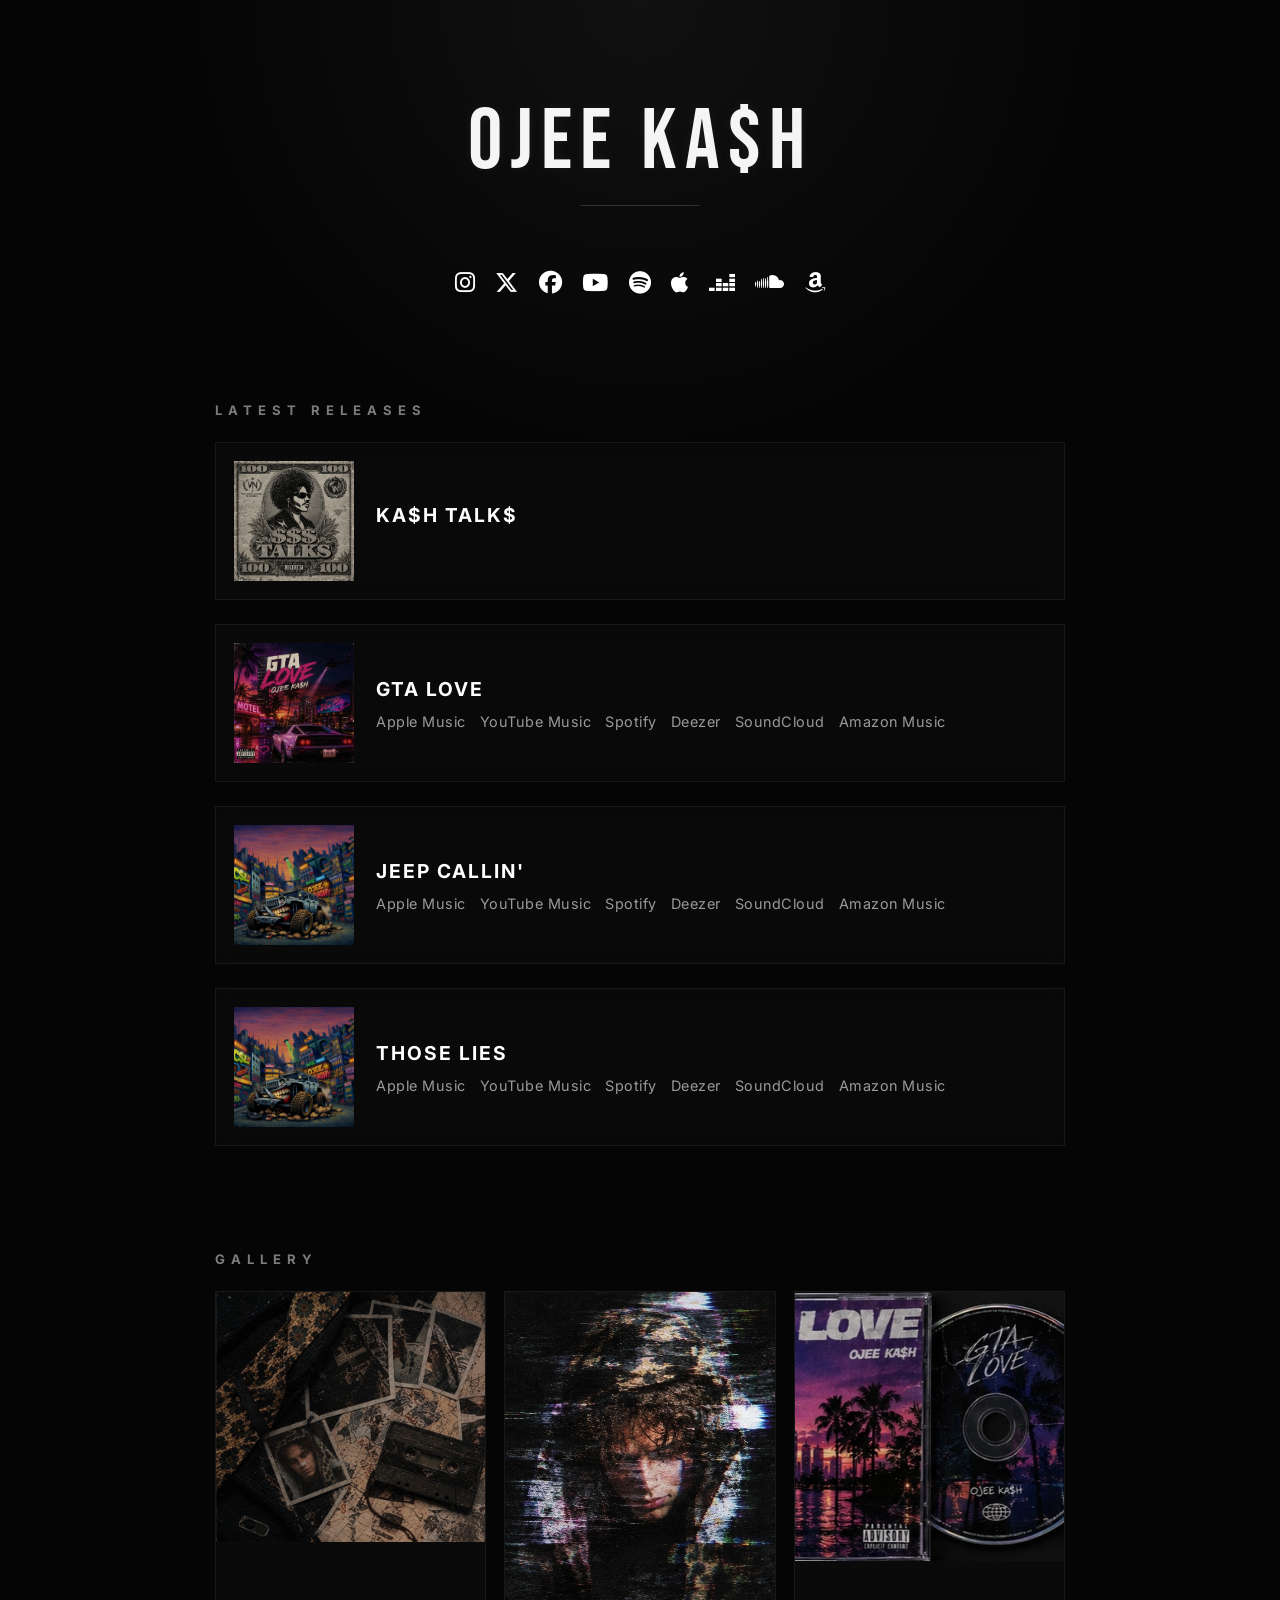
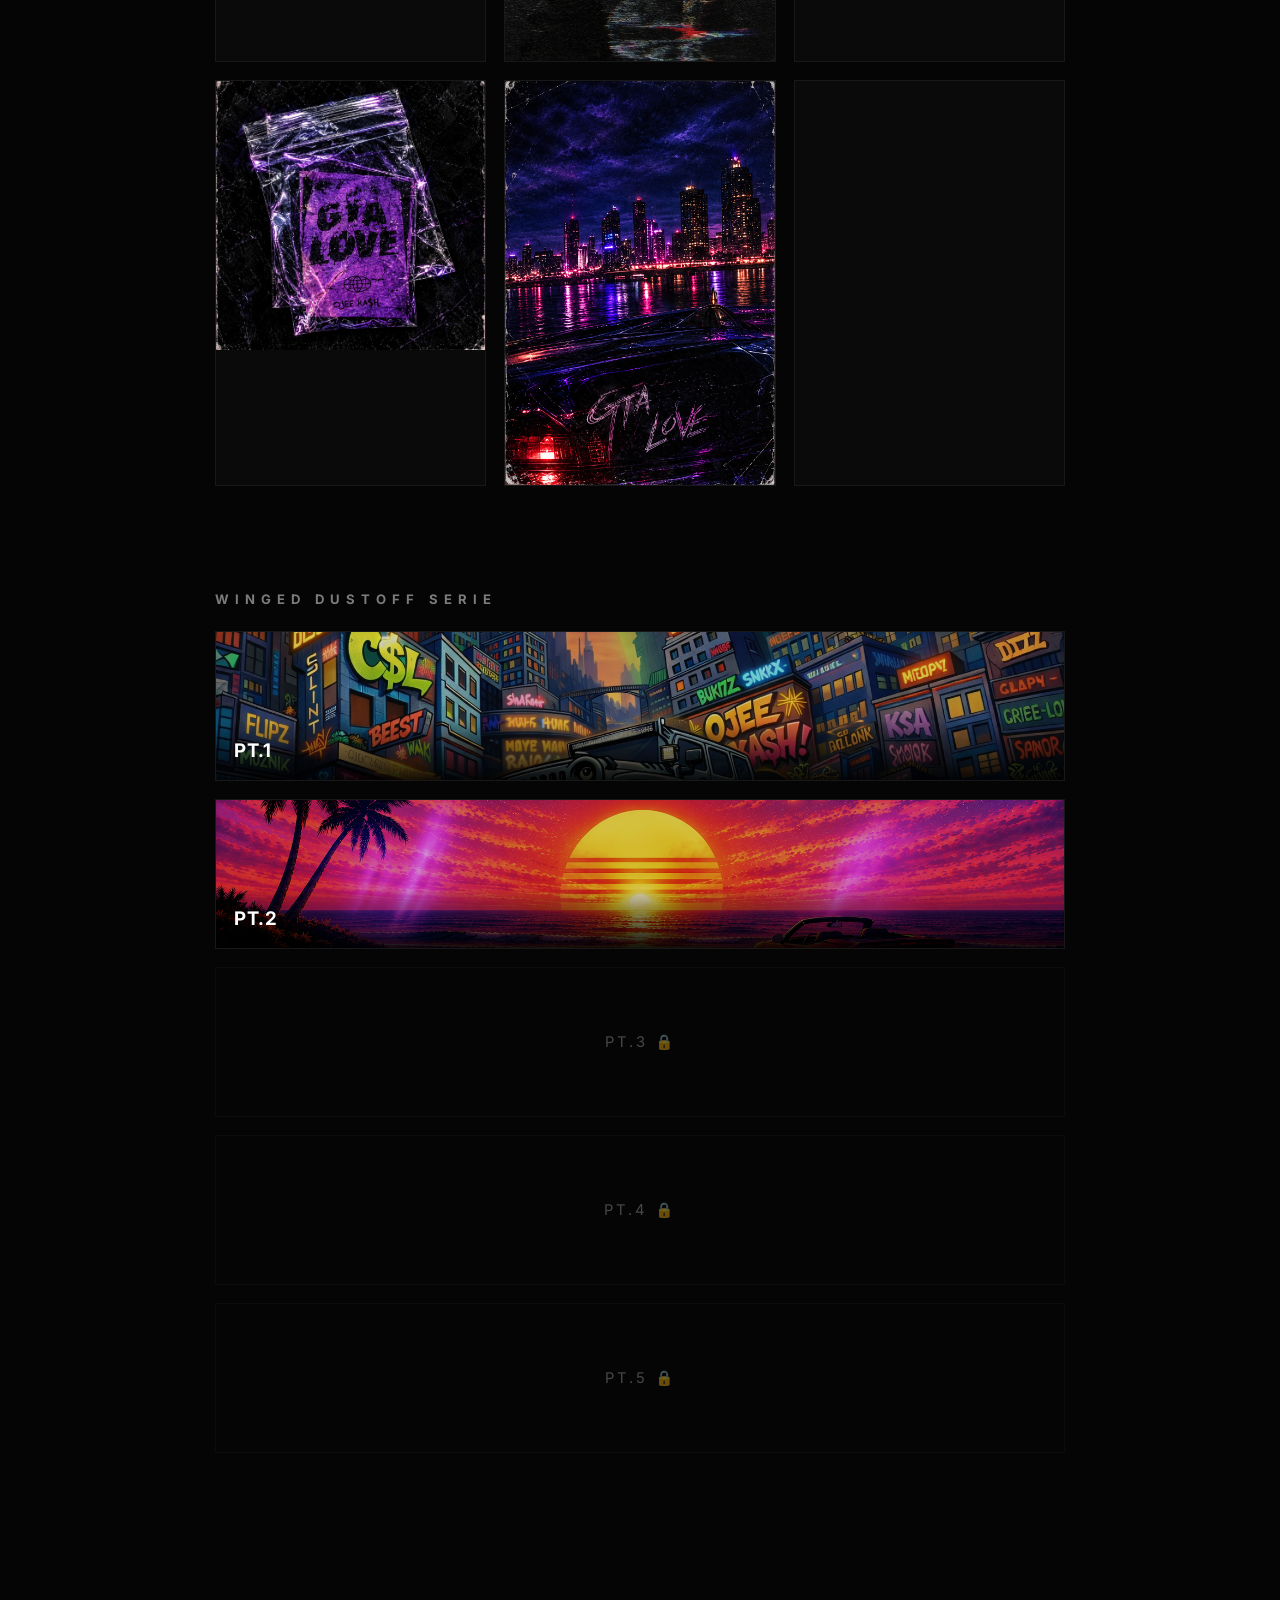
==== index.html @ c495b0f9 "Update index.html" ====
<!DOCTYPE html>
<html lang="en">
<head>
  <meta charset="UTF-8" />
  <meta name="viewport" content="width=device-width, initial-scale=1.0" />

  <title>Ojee Ka$h | Official Website</title>

  <meta name="description" content="Ojee Ka$h — official website featuring music releases, GTA LOVE, JEEP CALLIN', THOSE LIES, artwork and official artist links. Also known as Ojee Kash and OjeeXash." />
  <meta name="robots" content="index, follow, max-snippet:-1, max-image-preview:large, max-video-preview:-1" />
  <link rel="canonical" href="https://ojeexash.github.io/" />
  <link rel="icon" type="image/png" href="/images/ojee-kash-favicon.png" />
  <link rel="apple-touch-icon" href="/images/ojee-kash-favicon.png" />

  <meta property="og:type" content="website" />
  <meta property="og:site_name" content="Ojee Ka$h" />
  <meta property="og:title" content="Ojee Ka$h | Official Website" />
  <meta property="og:description" content="Official website of Ojee Ka$h. Explore GTA LOVE, JEEP CALLIN', THOSE LIES, music releases and artwork." />
  <meta property="og:url" content="https://ojeexash.github.io/" />
  <meta property="og:image" content="https://ojeexash.github.io/images/gta-love-ojee-kash-original-cover.png" />
  <meta property="og:image:secure_url" content="https://ojeexash.github.io/images/gta-love-ojee-kash-original-cover.png" />
  <meta property="og:image:type" content="image/png" />
  <meta property="og:image:width" content="1254" />
  <meta property="og:image:height" content="1254" />
  <meta property="og:image:alt" content="Ojee Ka$h — GTA LOVE cover artwork" />
  <meta property="og:locale" content="en_US" />

  <meta name="twitter:card" content="summary_large_image" />
  <meta name="twitter:title" content="Ojee Ka$h | Official Website" />
  <meta name="twitter:description" content="Official website of Ojee Ka$h. Explore GTA LOVE, JEEP CALLIN', THOSE LIES, music releases and artwork." />
  <meta name="twitter:image" content="https://ojeexash.github.io/images/gta-love-ojee-kash-original-cover.png" />
  <meta name="twitter:image:alt" content="Ojee Ka$h — GTA LOVE cover artwork" />

  <link rel="preconnect" href="https://fonts.googleapis.com" />
  <link rel="preconnect" href="https://fonts.gstatic.com" crossorigin />
  <link href="https://fonts.googleapis.com/css2?family=Bebas+Neue&family=Inter:wght@300;400;600&display=swap" rel="stylesheet" />

  <link rel="stylesheet" href="https://cdnjs.cloudflare.com/ajax/libs/font-awesome/6.5.1/css/all.min.css" />

  <script type="application/ld+json">
  {
    "@context": "https://schema.org",
    "@graph": [
      {
        "@type": "WebSite",
        "@id": "https://ojeexash.github.io/#website",
        "url": "https://ojeexash.github.io/",
        "name": "Ojee Ka$h",
        "alternateName": ["Ojee Kash", "OjeeXash", "Ojee"]
      },
      {
        "@type": "ProfilePage",
        "@id": "https://ojeexash.github.io/#webpage",
        "url": "https://ojeexash.github.io/",
        "name": "Ojee Ka$h | Official Website",
        "isPartOf": {
          "@id": "https://ojeexash.github.io/#website"
        },
        "primaryImageOfPage": {
          "@type": "ImageObject",
          "url": "https://ojeexash.github.io/images/gta-love-ojee-kash-original-cover.png"
        },
        "mainEntity": {
          "@id": "https://ojeexash.github.io/#ojee-kash"
        }
      },
      {
        "@type": "Person",
        "@id": "https://ojeexash.github.io/#ojee-kash",
        "name": "Ojee Ka$h",
        "alternateName": [
          "Ojee Kash",
          "ojee kash",
          "OjeeKash",
          "ojeekash",
          "OjeeXash",
          "ojeexash",
          "OjeeXa$h",
          "ojeex$h"
        ],
        "description": "Music artist known as Ojee Ka$h, also known online as Ojee Kash and OjeeXash.",
        "url": "https://ojeexash.github.io/",
        "image": {
          "@type": "ImageObject",
          "url": "https://ojeexash.github.io/images/ojee-kash-official-spotify-portrait.png"
        },
        "jobTitle": "Music Artist",
        "sameAs": [
          "https://www.instagram.com/ojeexash",
          "https://twitter.com/ojeexash",
          "https://www.facebook.com/ojeexash",
          "https://youtube.com/@ojeexash",
          "https://open.spotify.com/intl-tr/artist/4egYN5eH7PKh8awXxG2xPQ",
          "https://music.apple.com/us/artist/ojee-ka%24h/1864873516",
          "https://www.deezer.com/tr/artist/364628982",
          "https://soundcloud.com/ojeexash",
          "https://music.amazon.com/artists/B0GD23L39Y/ojee-ka-h",
          "https://www.wikidata.org/wiki/Q141549459",
          "https://musicbrainz.org/artist/1fb5655e-ce7e-4f7f-9a02-cd856a4546aa"
        ]
      },
      {
        "@type": "MusicRecording",
        "@id": "https://ojeexash.github.io/#gta-love",
        "name": "GTA LOVE",
        "url": "https://open.spotify.com/intl-tr/track/3VPCnCRgtx2TubruxaA0K8",
        "image": "https://ojeexash.github.io/images/gta-love-ojee-kash-original-cover.png",
        "byArtist": {
          "@id": "https://ojeexash.github.io/#ojee-kash"
        }
      },
      {
        "@type": "MusicRecording",
        "@id": "https://ojeexash.github.io/#jeep-callin",
        "name": "JEEP CALLIN'",
        "byArtist": {
          "@id": "https://ojeexash.github.io/#ojee-kash"
        },
        "url": "https://music.apple.com/us/album/jeep-callin-single/1873855991",
        "image": "https://ojeexash.github.io/images/wdpt1.png"
      },
      {
        "@type": "MusicRecording",
        "@id": "https://ojeexash.github.io/#those-lies",
        "name": "THOSE LIES",
        "byArtist": {
          "@id": "https://ojeexash.github.io/#ojee-kash"
        },
        "url": "https://music.apple.com/us/album/those-lies-single/1896262598",
        "image": "https://ojeexash.github.io/images/wdpt1.png"
      },
      {
        "@type": "MusicAlbum",
        "@id": "https://ojeexash.github.io/#winged-dustoff-pt1",
        "name": "WINGED DUSTOFF PT.1",
        "byArtist": {
          "@id": "https://ojeexash.github.io/#ojee-kash"
        },
        "image": "https://ojeexash.github.io/images/wdpt1.png"
      }
    ]
  }
  </script>

  <style>
    * {
      margin: 0;
      padding: 0;
      box-sizing: border-box;
    }

    html {
      scroll-behavior: smooth;
    }

    ::selection {
      background: white;
      color: black;
    }

    body {
      background: #050505;
      color: white;
      font-family: 'Inter', sans-serif;
      overflow-x: hidden;
      position: relative;
      letter-spacing: 0.5px;
    }

    body::before {
      content: '';
      position: fixed;
      inset: 0;
      pointer-events: none;
      background: radial-gradient(circle at top, rgba(255,255,255,0.05), transparent 45%);
      z-index: -2;
    }

    .noise {
      position: fixed;
      inset: 0;
      pointer-events: none;
      opacity: 0.10;
      z-index: 999;
      background-image: url("https://grainy-gradients.vercel.app/noise.svg");
      mix-blend-mode: soft-light;
      animation: grain 0.25s steps(1) infinite;
    }

    @keyframes grain {
      0% { transform: translate(0,0); }
      25% { transform: translate(-1%,-1%); }
      50% { transform: translate(1%,1%); }
      75% { transform: translate(-1%,1%); }
      100% { transform: translate(0,0); }
    }

    .container {
      width: 92%;
      max-width: 850px;
      margin: auto;
      padding: 90px 0;
    }

    .hero {
      text-align: center;
      margin-bottom: 75px;
    }

    .artist-name {
      font-family: 'Bebas Neue', sans-serif;
      font-size: 5.4rem;
      font-weight: 400;
      letter-spacing: 8px;
      text-transform: uppercase;
      color: #f5f5f5;
      text-shadow: 0 0 12px rgba(255,255,255,0.06);
      position: relative;
      display: inline-block;
      font-synthesis: none;
    }

    .artist-name::after {
      content: '';
      position: absolute;
      left: 50%;
      bottom: -12px;
      width: 120px;
      height: 1px;
      background: rgba(255,255,255,0.15);
      transform: translateX(-50%);
    }

    .socials {
      display: flex;
      justify-content: center;
      flex-wrap: wrap;
      gap: 18px 20px;
      margin-bottom: 105px;
    }

    .socials a {
      color: white;
      font-size: 1.45rem;
      transition: 0.3s ease;
    }

    .socials a:hover {
      transform: translateY(-3px) scale(1.06);
      opacity: 0.85;
    }

    .section {
      margin-bottom: 105px;
    }

    .section h2 {
      font-size: 0.82rem;
      letter-spacing: 6px;
      color: #7c7c7c;
      margin-bottom: 24px;
    }

    .release-card {
      display: flex;
      gap: 22px;
      margin-bottom: 24px;
      padding: 18px;
      background: rgba(255,255,255,0.02);
      border: 1px solid rgba(255,255,255,0.06);
      backdrop-filter: blur(10px);
      transition: 0.3s ease;
    }

    .release-card:hover {
      transform: translateY(-3px);
      border-color: rgba(255,255,255,0.18);
    }

    .release-card img {
      width: 120px;
      height: 120px;
      object-fit: cover;
      filter: grayscale(10%) contrast(1.05) brightness(0.85);
    }

    .release-info {
      display: flex;
      flex-direction: column;
      justify-content: center;
      min-width: 0;
    }

    .release-info h3 {
      margin-bottom: 12px;
      font-size: 1.2rem;
      letter-spacing: 2px;
    }

    .platforms {
      display: flex;
      gap: 14px;
      flex-wrap: wrap;
    }

    .platforms a {
      color: #9a9a9a;
      text-decoration: none;
      font-size: 0.9rem;
      transition: 0.2s ease;
    }

    .platforms a:hover {
      color: white;
    }

    .gallery-grid {
      display: grid;
      grid-template-columns: repeat(3,1fr);
      gap: 18px;
    }

    .gallery-item {
      margin: 0;
      overflow: hidden;
      background: #0a0a0a;
      border: 1px solid rgba(255,255,255,0.06);
    }

    .gallery-item img {
      display: block;
      width: 100%;
      height: auto;
      object-fit: cover;
    }

    .album-card {
      position: relative;
      height: 150px;
      overflow: hidden;
      margin-bottom: 18px;
      background: #0a0a0a;
      border: 1px solid rgba(255,255,255,0.06);
    }

    .album-card img {
      width: 100%;
      height: 100%;
      object-fit: cover;
      filter: grayscale(10%) brightness(0.85);
    }

    .album-info {
      position: absolute;
      left: 0;
      bottom: 0;
      width: 100%;
      padding: 18px;
      background: linear-gradient(transparent, rgba(0,0,0,0.9));
    }

    .locked {
      display: flex;
      align-items: center;
      justify-content: center;
      opacity: 0.45;
      background: #080808;
    }

    .locked-center {
      letter-spacing: 3px;
      color: #999;
      font-size: 0.92rem;
    }

    @media (max-width: 700px) {
      .artist-name {
        font-size: 3.2rem;
        letter-spacing: 5px;
      }

      .release-card {
        flex-direction: column;
      }

      .release-card img {
        width: 100%;
        height: 260px;
      }

      .release-card img[src="images/gta-love-ojee-kash-original-cover.png"] {
        object-fit: contain;
      }

      .gallery-grid {
        grid-template-columns: 1fr;
      }
    }

    @media (prefers-reduced-motion: reduce) {
      html {
        scroll-behavior: auto;
      }

      *,
      *::before,
      *::after {
        animation-duration: 0.01ms !important;
        animation-iteration-count: 1 !important;
        transition-duration: 0.01ms !important;
      }
    }
  </style>
</head>

<body>

<div class="noise" aria-hidden="true"></div>

<div class="container">

  <header class="hero">
    <h1 class="artist-name" aria-label="Ojee Ka$h">Ojee Ka$h</h1>
  </header>

  <nav class="socials" aria-label="Official artist platforms">

    <a href="https://www.instagram.com/ojeexash" target="_blank" rel="me noopener noreferrer" aria-label="Ojee Ka$h on Instagram" title="Ojee Ka$h on Instagram">
      <i class="fab fa-instagram" aria-hidden="true"></i>
    </a>

    <a href="https://twitter.com/ojeexash" target="_blank" rel="me noopener noreferrer" aria-label="Ojee Ka$h on X" title="Ojee Ka$h on X">
      <i class="fab fa-x-twitter" aria-hidden="true"></i>
    </a>

    <a href="https://www.facebook.com/ojeexash" target="_blank" rel="me noopener noreferrer" aria-label="Ojee Ka$h on Facebook" title="Ojee Ka$h on Facebook">
      <i class="fab fa-facebook" aria-hidden="true"></i>
    </a>

    <a href="https://youtube.com/@ojeexash" target="_blank" rel="me noopener noreferrer" aria-label="Ojee Ka$h on YouTube" title="Ojee Ka$h on YouTube">
      <i class="fab fa-youtube" aria-hidden="true"></i>
    </a>

    <a href="https://open.spotify.com/intl-tr/artist/4egYN5eH7PKh8awXxG2xPQ" target="_blank" rel="me noopener noreferrer" aria-label="Ojee Ka$h on Spotify" title="Ojee Ka$h on Spotify">
      <i class="fab fa-spotify" aria-hidden="true"></i>
    </a>

    <a href="https://music.apple.com/us/artist/ojee-ka%24h/1864873516" target="_blank" rel="me noopener noreferrer" aria-label="Ojee Ka$h on Apple Music" title="Ojee Ka$h on Apple Music">
      <i class="fab fa-apple" aria-hidden="true"></i>
    </a>

    <a href="https://www.deezer.com/tr/artist/364628982" target="_blank" rel="me noopener noreferrer" aria-label="Ojee Ka$h on Deezer" title="Ojee Ka$h on Deezer">
      <i class="fab fa-deezer" aria-hidden="true"></i>
    </a>

    <a href="https://soundcloud.com/ojeexash" target="_blank" rel="me noopener noreferrer" aria-label="Ojee Ka$h on SoundCloud" title="Ojee Ka$h on SoundCloud">
      <i class="fab fa-soundcloud" aria-hidden="true"></i>
    </a>

    <a href="https://music.amazon.com/artists/B0GD23L39Y/ojee-ka-h" target="_blank" rel="me noopener noreferrer" aria-label="Ojee Ka$h on Amazon Music" title="Ojee Ka$h on Amazon Music">
      <i class="fab fa-amazon" aria-hidden="true"></i>
    </a>

  </nav>

  <main>

    <section class="section" aria-labelledby="latest-releases">
      <h2 id="latest-releases">LATEST RELEASES</h2>

            <article class="release-card">
        <img
          src="images/kash-talks-original-cover.png"
          alt="Ojee Ka$h — KA$H TALK$ original cover artwork"
          width="120"
          height="120"
          loading="lazy"
          decoding="async"
        >

        <div class="release-info">
          <h3>KA$H TALK$</h3>
        </div>
      </article>

      <article class="release-card">
        <img
          src="images/gta-love-ojee-kash-original-cover.png"
          alt="Ojee Ka$h — GTA LOVE original cover artwork"
          width="120"
          height="120"
          fetchpriority="high"
          decoding="async"
        >

        <div class="release-info">
          <h3>GTA LOVE</h3>

          <div class="platforms">
            <a href="https://music.apple.com/us/song/gta-love/6812512692" target="_blank" rel="noopener noreferrer">Apple Music</a>
            <a href="https://music.youtube.com/watch?v=1ZNaxX8ghgA&amp;si=gMa3RfUx41YzZrFK" target="_blank" rel="noopener noreferrer">YouTube Music</a>
            <a href="https://open.spotify.com/intl-tr/track/3VPCnCRgtx2TubruxaA0K8?si=bb4645e6730b4aac" target="_blank" rel="noopener noreferrer">Spotify</a>
            <a href="https://link.deezer.com/s/34EM0LrxidCC8ExrwNvkF" target="_blank" rel="noopener noreferrer">Deezer</a>
            <a href="https://soundcloud.com/ojeexash/gta-love-1" target="_blank" rel="noopener noreferrer">SoundCloud</a>
            <a href="https://amazon.com/music/player/albums/B0HJY3VRV2?marketplaceId=ATVPDKIKX0DER&amp;musicTerritory=US&amp;ref=dm_sh_6MR6lIShFxFT60zTIpyQn0CXg" target="_blank" rel="noopener noreferrer">Amazon Music</a>
          </div>
        </div>
      </article>

      <article class="release-card">
        <img
          src="images/wdpt1.png"
          alt="Ojee Ka$h — JEEP CALLIN' release artwork"
          width="120"
          height="120"
          loading="lazy"
          decoding="async"
        >

        <div class="release-info">
          <h3>JEEP CALLIN'</h3>

          <div class="platforms">
            <a href="https://music.apple.com/us/album/jeep-callin-single/1873855991" target="_blank" rel="noopener noreferrer">Apple Music</a>
            <a href="https://music.youtube.com/watch?v=XR7q4taFHr4&amp;si=tZTWUhjm7mY0zQli" target="_blank" rel="noopener noreferrer">YouTube Music</a>
            <a href="https://open.spotify.com/intl-tr/album/7ehxmjjG1FHGZfCc1nBcFE?si=XHFWi_ACR0yb3l-4ElG9oQ" target="_blank" rel="noopener noreferrer">Spotify</a>
            <a href="https://www.deezer.com/tr/album/909599262" target="_blank" rel="noopener noreferrer">Deezer</a>
            <a href="https://soundcloud.com/ojeexash/jeep-callin?in=ojeexash/sets/winged-dustoff-pt-1&amp;si=371a91b0df3b487494fd769ffc937468&amp;utm_source=clipboard&amp;utm_medium=text&amp;utm_campaign=social_sharing" target="_blank" rel="noopener noreferrer">SoundCloud</a>
            <a href="https://amazon.com/music/player/albums/B0GKYJ73TK?marketplaceId=ATVPDKIKX0DER&amp;musicTerritory=US&amp;ref=dm_sh_qOMF8uD6xImIwUJq0nAffYbu8" target="_blank" rel="noopener noreferrer">Amazon Music</a>
          </div>
        </div>
      </article>

      <article class="release-card">
        <img
          src="images/wdpt1.png"
          alt="Ojee Ka$h — THOSE LIES release artwork"
          width="120"
          height="120"
          loading="lazy"
          decoding="async"
        >

        <div class="release-info">
          <h3>THOSE LIES</h3>

          <div class="platforms">
            <a href="https://music.apple.com/us/album/those-lies-single/1896262598" target="_blank" rel="noopener noreferrer">Apple Music</a>
            <a href="https://music.youtube.com/playlist?list=OLAK5uy_lgO8CLiL7sTmBzA3PQiJgE7RyozGTKJCI&amp;si=YmP7qq3c8gWAy_Ru" target="_blank" rel="noopener noreferrer">YouTube Music</a>
            <a href="https://open.spotify.com/intl-tr/album/2InDRMD7Y4JJ1tFaiKT9H4" target="_blank" rel="noopener noreferrer">Spotify</a>
            <a href="https://link.deezer.com/s/34EM6uXJCflAXdnklPlp9" target="_blank" rel="noopener noreferrer">Deezer</a>
            <a href="https://soundcloud.com/ojeexash/all-those-l-es?in=ojeexash/sets/winged-dustoff-pt-1&amp;si=5ccdf5d5a8ac42f9aa068f7fceb1f435&amp;utm_source=clipboard&amp;utm_medium=text&amp;utm_campaign=social_sharing" target="_blank" rel="noopener noreferrer">SoundCloud</a>
            <a href="https://amazon.com/music/player/albums/B0GZHXWVNY?marketplaceId=ATVPDKIKX0DER&amp;musicTerritory=US&amp;ref=dm_sh_7CXsRyqkm8r6QFOroMYOX0obr" target="_blank" rel="noopener noreferrer">Amazon Music</a>
          </div>
        </div>
      </article>

    </section>

    <section class="section" aria-labelledby="gallery">
      <h2 id="gallery">GALLERY</h2>

      <div class="gallery-grid">

        <figure class="gallery-item">
          <img src="images/ojee-kash-arch-30123.png" alt="OJE-0JE-OJEE-0JEE-OJEY-OJI-OJ3-0J3-OJ33-0J33//Ojee Ka$h//KA$H-KASH-KA5H-CASH-KA$-K4$H//OjeeXash//OJ-KA$H-OJ$-A$H-$H-SH-ASH-XA$H-XASH//0JEEKA$H//0000JE-000JEEE-0J33KA5H-0J33KASH-OJEE-XA$H//Ojee Kash//OJEE$H-OJEEKASH-OJEEKA$H-OJEEXASH-0J33XA$H-0J33A$H//KA$H-OJEE-OJEEY-OJI-0JEE//Ojee Ka$h//OJEYKA$H-OJIKASH-0J3KA5H-OJ$H-ASH-XA$H//OjeeXash//0JE-OJE-OJEE-0JEE-OJEY-OJI-OJ33-000JK-KA$H-KA5H-CASH-XASH-A$H-$H-SH-ASH//Ojee Kash//OJEE-0JEE-OJ3-0J33-KA$H-KASH-KA5H-CASH-XA$H-A$H-$H-SH-ASH-OJ$-OJK-0000JE-000JEEE" loading="lazy" decoding="async">
        </figure>

        <figure class="gallery-item">
          <img src="images/kash-ojee-arch-92139.png" alt="KA$H-KASH-KA5H-CASH-KA$-K4$H-KA5-KA5H//Ojee Ka$h//OJE-0JE-OJEE-0JEE-OJEY-OJI-OJ3-0J3-OJ33-0J33//OjeeXash//A$H-$H-SH-ASH-XA$H-XASH-OJ$-OJ$H//0J33KA$H//0000JE-000JEEE-000JK-0J33KASH-0J33KA5H-OJEEXASH//Ojee Kash//OJE-KA$H-OJEE-KASH-OJEE$H-0JEE$H-OJEEKASH-OJEEXASH//Ojee Ka$h//OJ-KA$H-OJ$-A$H-$H-SH-ASH-XA$H//OjeeXash//0JEE-OJEY-OJI-OJ33-KA5H-CASH-XASH-A$H-$H-SH-ASH//Ojee Kash//OJEEKA$H-OJEEKASH-OJEEXASH-0JEEKASH-0J33KA$H-0J33KA5H//Ojee Ka$h//OJEY-KA$H-OJI-KASH-0J3-KA5H-OJ$-XASH-000JK" loading="lazy" decoding="async">
        </figure>

        <figure class="gallery-item">
          <img src="images/ojee-kash-gta-love-visual-cd.png" alt="GTA LOVE//OJE-0JE-OJEE-0JEE-OJEY-OJI-OJ3-0J3-OJ33-0J33//Ojee Ka$h//KA$H-KASH-KA5H-CASH-KA$-K4$H//OjeeXash//OJ-KA$H-OJ$-A$H-$H-SH-ASH-XA$H-XASH//GTA LOVE-OJEEKA$H//0000JE-000JEEE-000JK-0J33KA5H-0J33KASH-OJEE-XA$H//Ojee Kash//OJEE$H-OJEEKASH-OJEEKA$H-OJEEXASH-OJEEYKA$H-OJIKASH//GTA LOVE//0JE-OJE-OJEE-OJEEY-OJI-0JEE-KA$H-KA5H-CASH-XASH-A$H-$H-SH-ASH//Ojee Ka$h//OJEE-0JEE-OJ3-0J33-KA$H-KASH-KA5H-CASH-XA$H-A$H-$H-SH-ASH-OJ$-OJK-0000JE-000JEEE" loading="lazy" decoding="async">
        </figure>

        <figure class="gallery-item">
          <img src="images/gta-love-ojee-kash-artwork.png" alt="0JEE-OJE-OJEY-OJI-OJ3-0J3-OJ33-0J33-OJ$-OJK//KA$H-KASH-KA5H-CASH-K4$H//Ojee Ka$h//A$H-$H-SH-ASH-XA$H-XASH-OJ$H-OJEE$H//OjeeXash//0000JE-000JEEE-000JK-0J33KA$H-0J33KA5H-OJEEKASH-OJEEXASH//Ojee Kash//OJE-KA$H-OJEE-KASH-OJEE$H-0JEE$H-OJEYKA$H-OJIKASH//Ojee Ka$h//OJ-KA$H-OJ$-A$H-$H-SH-ASH-XA$H//GTA LOVE//0JE-OJE-OJEE-OJEY-OJI-0JEE-OJ3-0J33-KA5H-CASH-XASH-A$H-$H-SH-ASH//OjeeXash//OJEEKA$H-OJEEKASH-OJEEXASH-0JEEKASH-0J33KASH-0J33KA5H//Ojee Ka$h//0000JE-0JEE-OJEE$H-KA$H-XA$H-A$H-$H-SH-ASH-000JEEE" loading="lazy" decoding="async">
        </figure>

        <figure class="gallery-item">
          <img src="images/gta-love-ojee-kash-poster.png" alt="OJ-0JE-OJE-OJEE-0JEE-OJEY-OJI-OJ3-0J3-OJ33-0J33//0000JE-000JEEE-000JK//KA$H-KASH-KA5H-CASH-K4$H//Ojee Ka$h//OJ$-A$H-$H-SH-ASH-XA$H-XASH-OJ$H-OJEE$H//OjeeXash//OJEKA$H-OJEEKA$H-OJEEKASH-OJEEXASH-OJEYKA$H-OJIKASH//GTA LOVE//0J33KA$H-0J33KA5H-0J33KASH-0JEEKASH-OJEE$H-0JEE$H//Ojee Kash//OJEY-KA5H-OJI-CASH-OJ$-XA$H-ASH-000JK//Ojee Ka$h//OJEE-0JEE-OJ3-0J33-KA$H-KASH-KA5H-CASH-XA$H-A$H-$H-SH-ASH-OJ$-OJK//OjeeXash//0000JE-0JEE-OJEY-OJI-0J33KA$H-0J33KA5H-OJEEXASH-KA$H-XA$H//Ojee Ka$h//GTA LOVE-OJEE-Ojee Ka$h-Ojee Kash-OjeeXash" loading="lazy" decoding="async">
        </figure>

        <figure class="gallery-item">
          <img src="images/gta-love-ojee-kash-alternate-cover.png" alt="0J3-OJE-0JE-OJEE-0JEE-OJEY-OJI-OJ33-0J33-OJ$-OJK//KA$H-KASH-KA5H-CASH-K4$H//OjeeXash//000JEEE-0000JE-000JK-0J33KA$H-0J33KA5H-0J33KASH//Ojee Ka$h//A$H-$H-SH-ASH-XA$H-XASH-OJ$H-OJEE$H//Ojee Kash//OJE-KA$H-OJEE-KASH-OJEE$H-0JEE$H-OJEYKA$H-OJIKASH//Ojee Ka$h//OJEY-KA5H-OJI-CASH-OJ$-XA$H-ASH-000JK//OjeeXash//0JE-OJE-OJEE-0JEE-OJ3-0J33-KA$H-KASH-KA5H-CASH-XA$H-A$H-$H-SH-ASH//GTA LOVE//OJEEKA$H-OJEEKASH-OJEEXASH-0JEEKASH-0J33KASH-0J33KA5H//Ojee Kash//0000JE-000JEEE-OJ$-OJ$H-A$H-$H-SH-ASH-XA$H-XASH-KA$H-KA5H-CASH" loading="lazy" decoding="async">
        </figure>

      </div>
    </section>

    <section class="section" aria-labelledby="winged-dustoff">
      <h2 id="winged-dustoff">WINGED DUSTOFF SERIE</h2>

      <div class="album-card">
        <img src="images/wdpt1.png" alt="Ojee Ka$h Winged Dustoff Pt.1 artwork" loading="lazy" decoding="async">
        <div class="album-info">
          <h3>PT.1</h3>
        </div>
      </div>

      <div class="album-card">
        <img src="images/horizontal-winged-dustoff-pt-2-cover-ojee-kash.png" alt="Ojee Ka$h Winged Dustoff Pt.2 artwork" loading="lazy" decoding="async">
        <div class="album-info">
          <h3>PT.2</h3>
        </div>
      </div>

      <div class="album-card locked">
        <div class="locked-center">PT.3 🔒</div>
      </div>

      <div class="album-card locked">
        <div class="locked-center">PT.4 🔒</div>
      </div>

      <div class="album-card locked">
        <div class="locked-center">PT.5 🔒</div>
      </div>
    </section>

  </main>

</div>

</body>
</html>
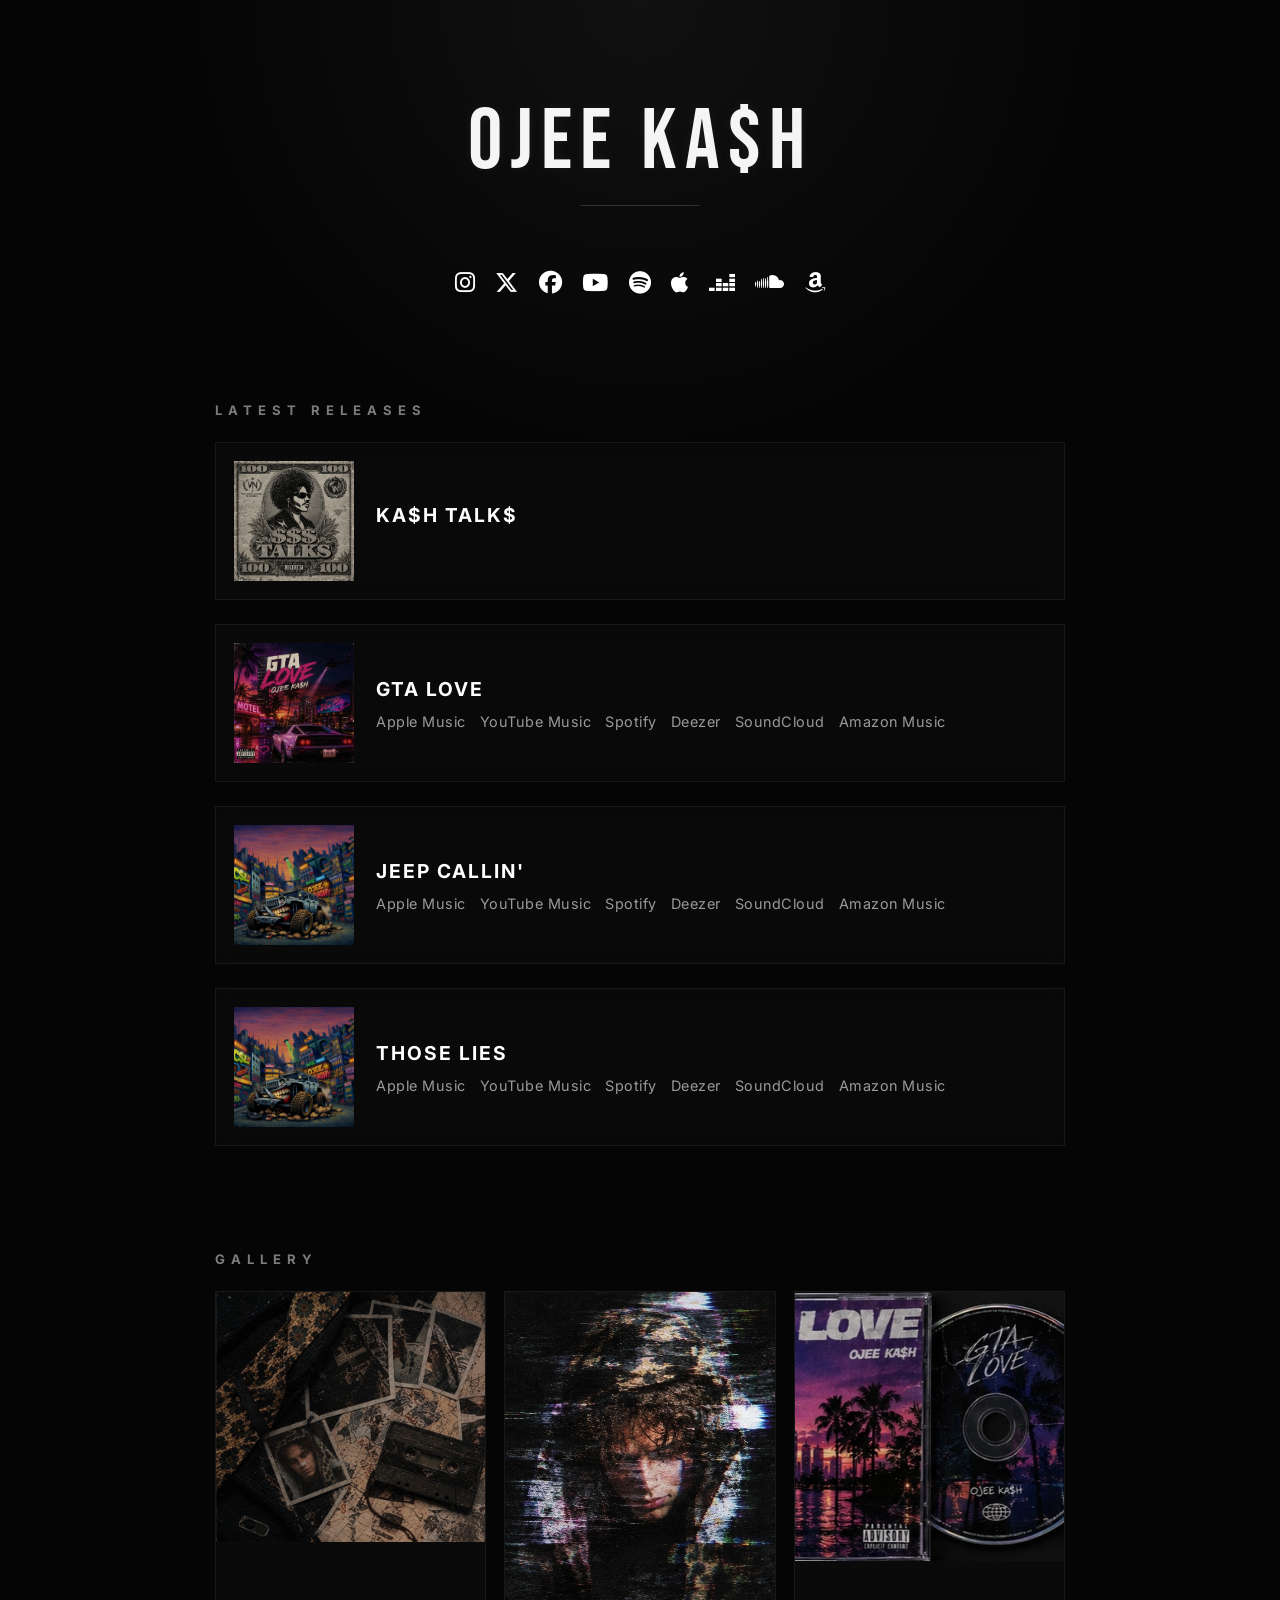
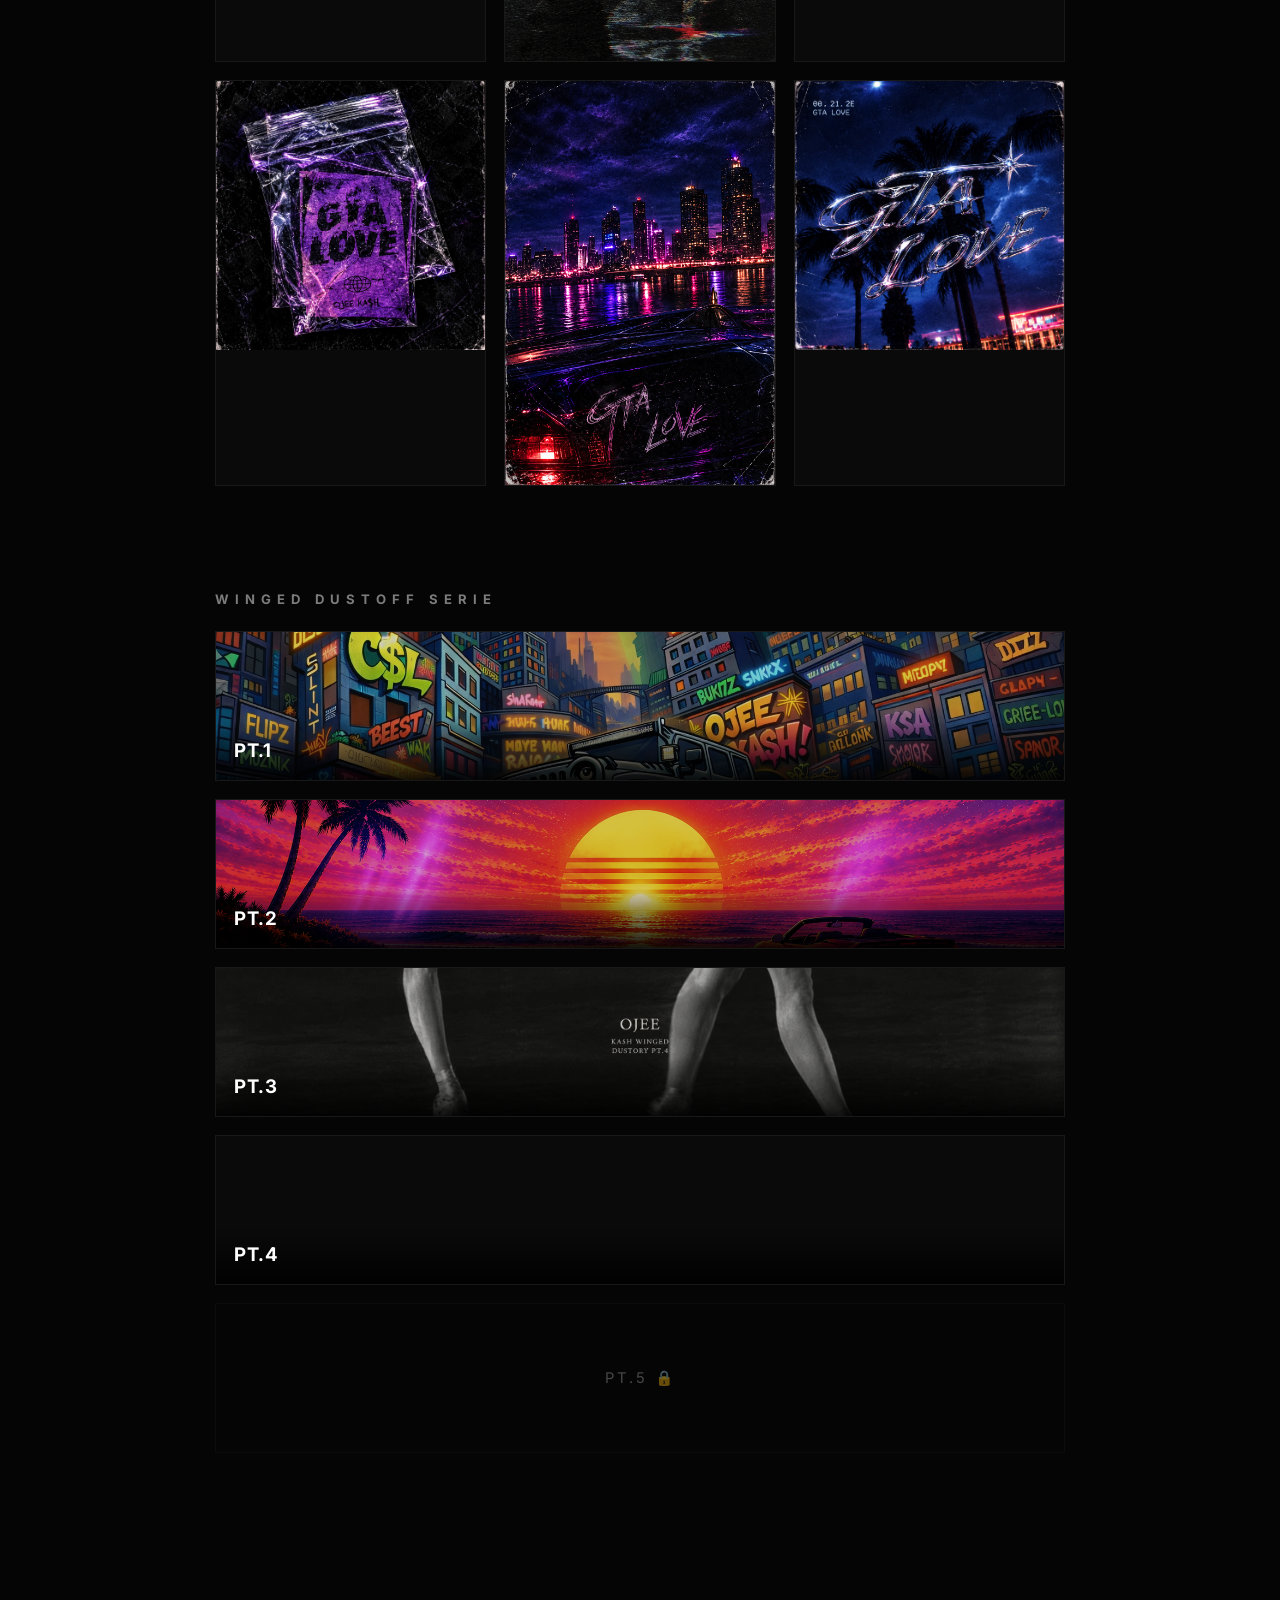
==== commit d9452f12: "Update index.html" ====
--- a/index.html
+++ b/index.html
@@ -607,12 +607,18 @@
         </div>
       </div>
 
-      <div class="album-card locked">
-        <div class="locked-center">PT.3 🔒</div>
+           <div class="album-card">
+        <img src="images/modern-ballet-kash-ojee-20130210-banner.png" alt="Ojee Ka$h Winged Dustoff Pt.3 — Modern Ballet artwork" loading="lazy" decoding="async">
+        <div class="album-info">
+          <h3>PT.3</h3>
+        </div>
       </div>
 
-      <div class="album-card locked">
-        <div class="locked-center">PT.4 🔒</div>
+      <div class="album-card">
+        <img src="images/tropic-camel-kash-ojee-baner-2103021.png" alt="Ojee Ka$h Winged Dustoff Pt.4 — Tropic Camel artwork" loading="lazy" decoding="async">
+        <div class="album-info">
+          <h3>PT.4</h3>
+        </div>
       </div>
 
       <div class="album-card locked">
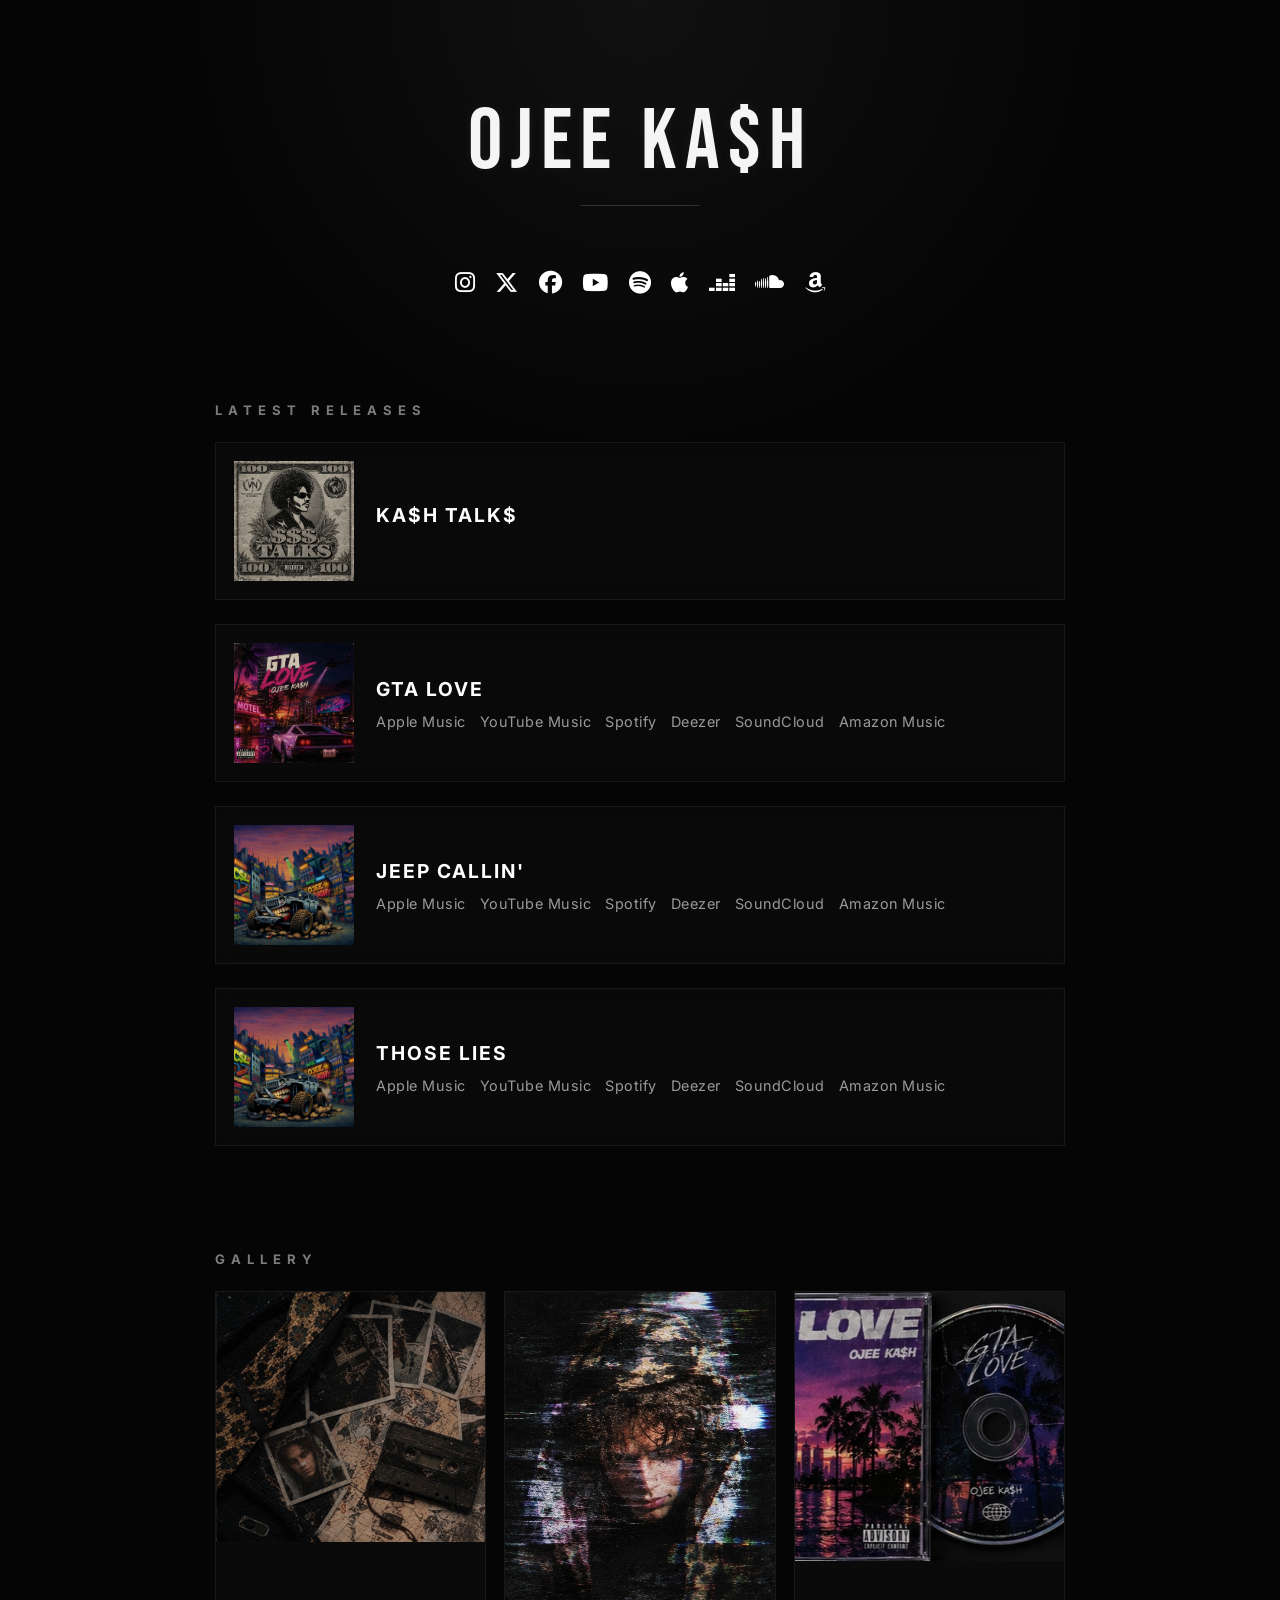
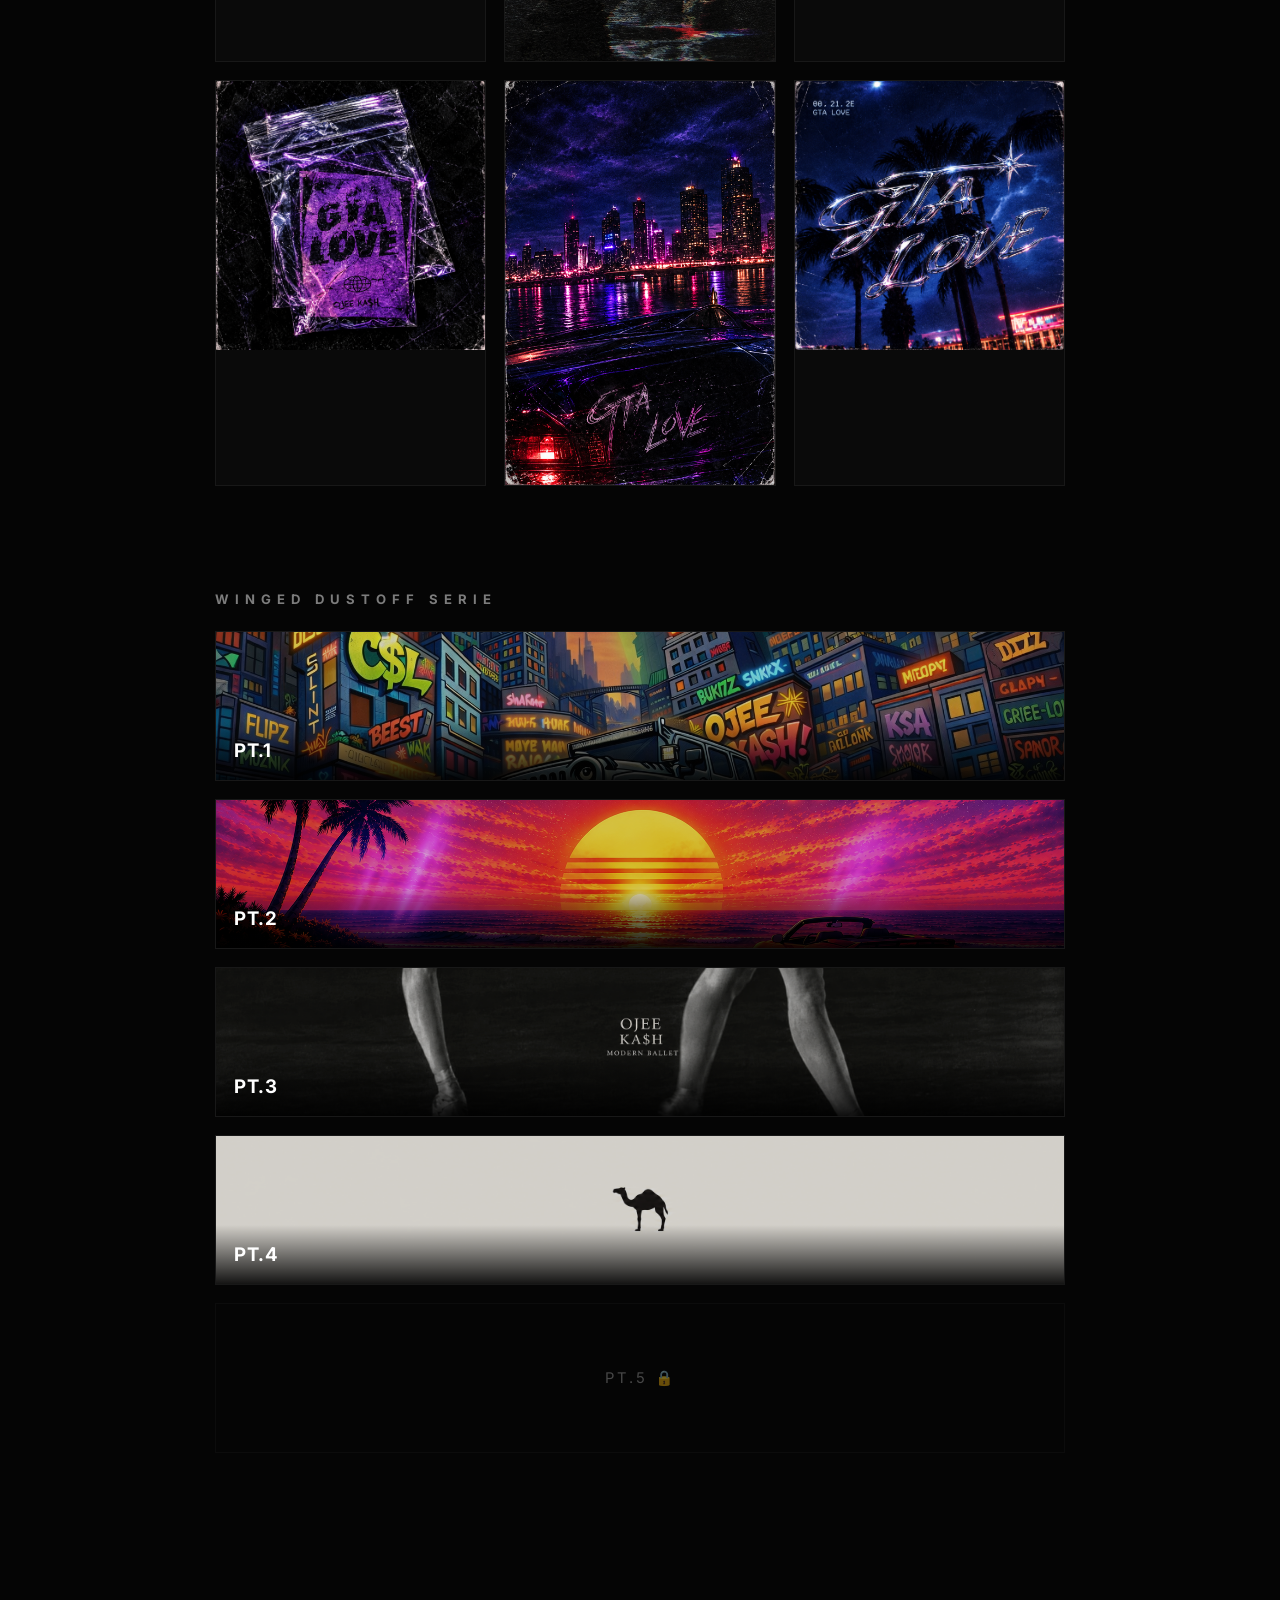
==== commit 4904cb85: "Update index.html" ====
--- a/index.html
+++ b/index.html
@@ -475,7 +475,7 @@
           alt="Ojee Ka$h — KA$H TALK$ original cover artwork"
           width="120"
           height="120"
-          loading="lazy"
+          loading="high"
           decoding="async"
         >
 
@@ -608,7 +608,7 @@
       </div>
 
            <div class="album-card">
-        <img src="images/modern-ballet-kash-ojee-20130210-banner.png" alt="Ojee Ka$h Winged Dustoff Pt.3 — Modern Ballet artwork" loading="lazy" decoding="async">
+        <img src="images/horizontal-winged-dustoff-pt-3-cover-ojee-kash.png" alt="Ojee Ka$h Winged Dustoff Pt.3 — Modern Ballet artwork" loading="lazy" decoding="async">
         <div class="album-info">
           <h3>PT.3</h3>
         </div>
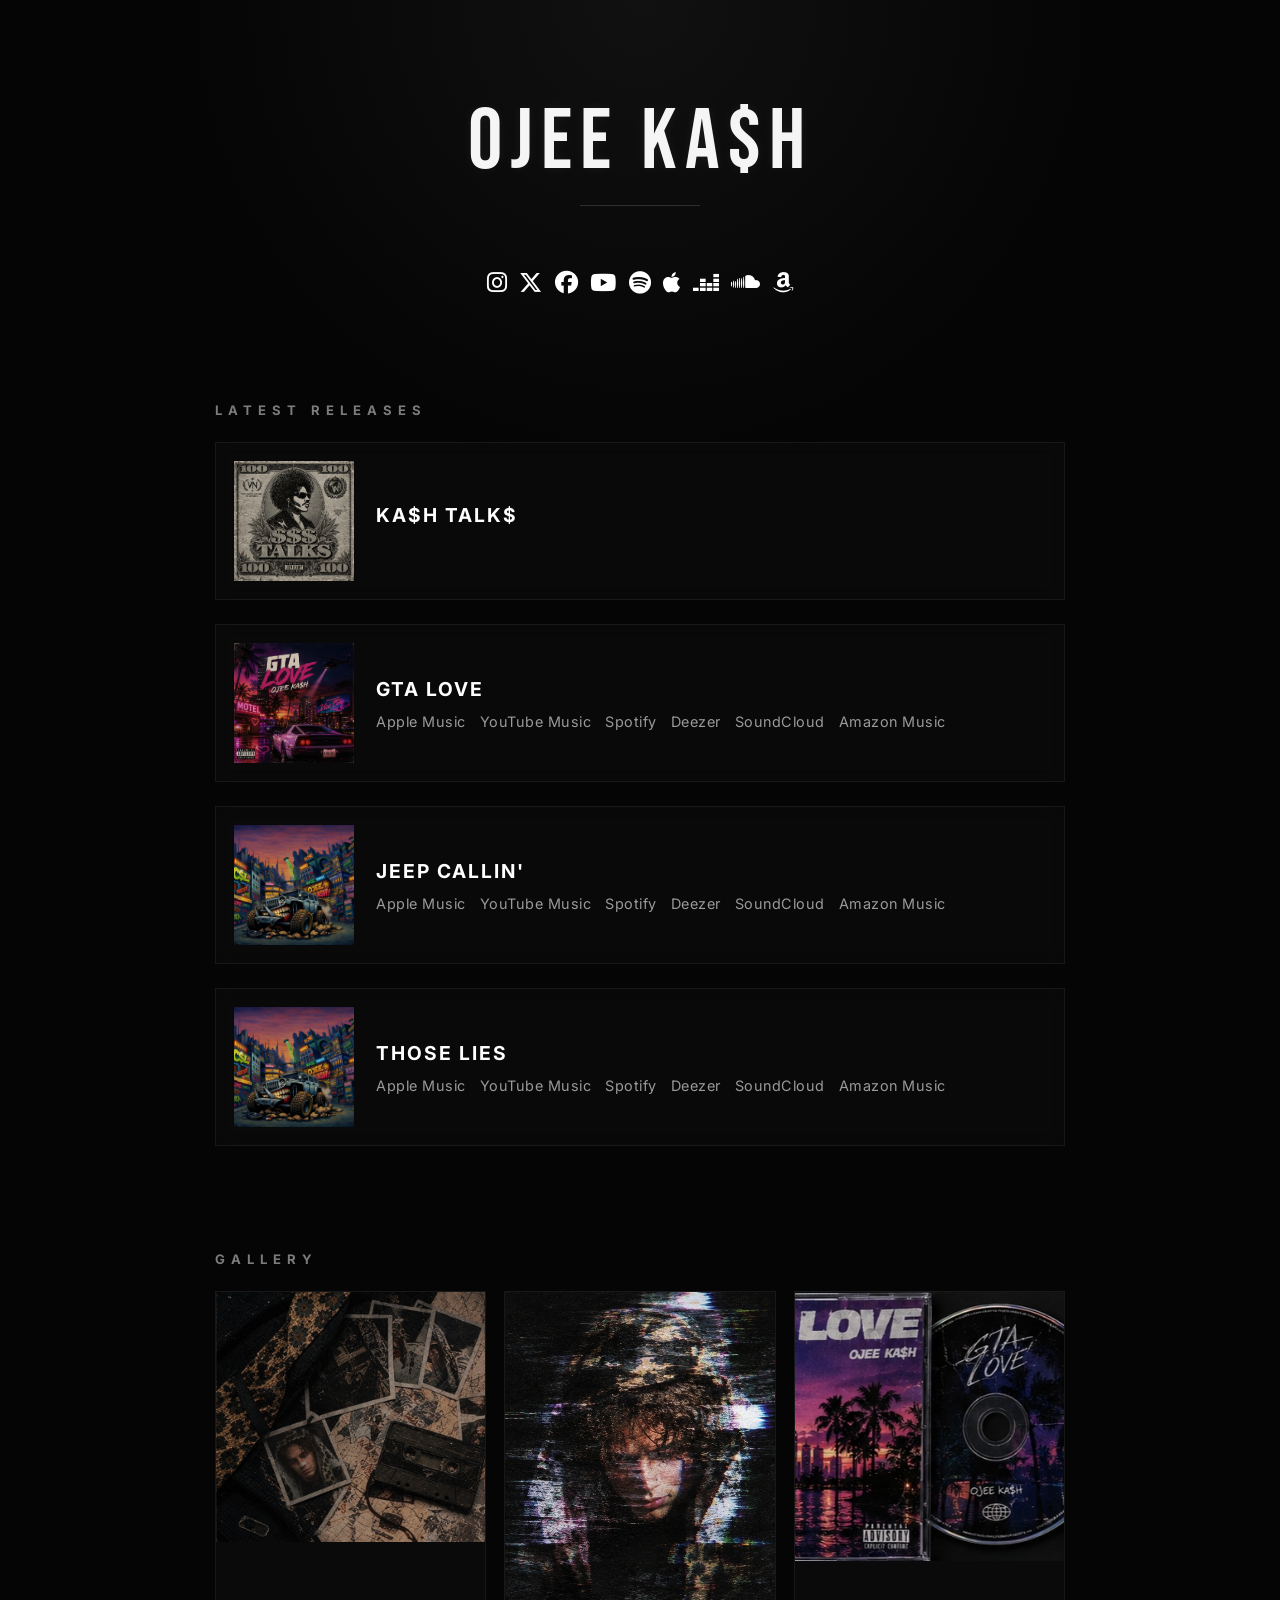
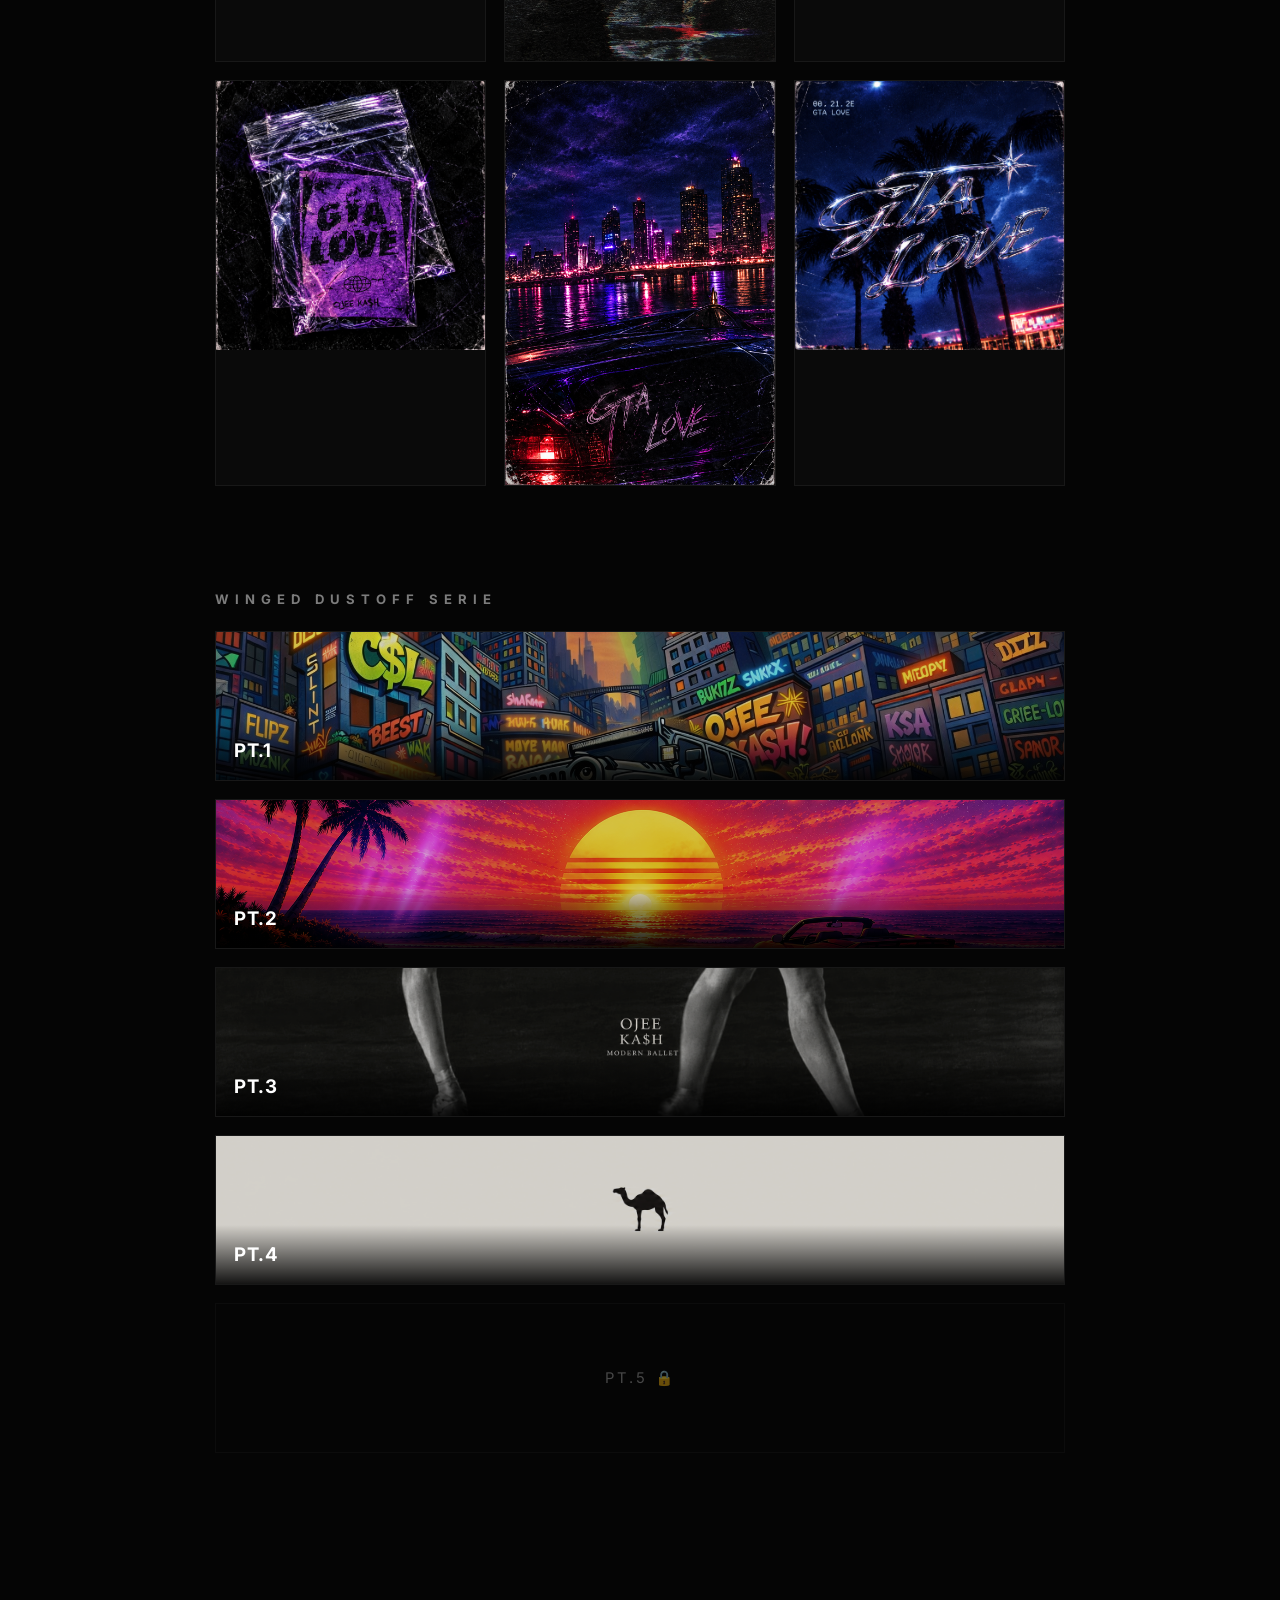
==== commit 0271a46e: "Update index.html" ====
--- a/index.html
+++ b/index.html
@@ -236,7 +236,7 @@
       display: flex;
       justify-content: center;
       flex-wrap: wrap;
-      gap: 18px 20px;
+      gap: 18px 12px;
       margin-bottom: 105px;
     }
 
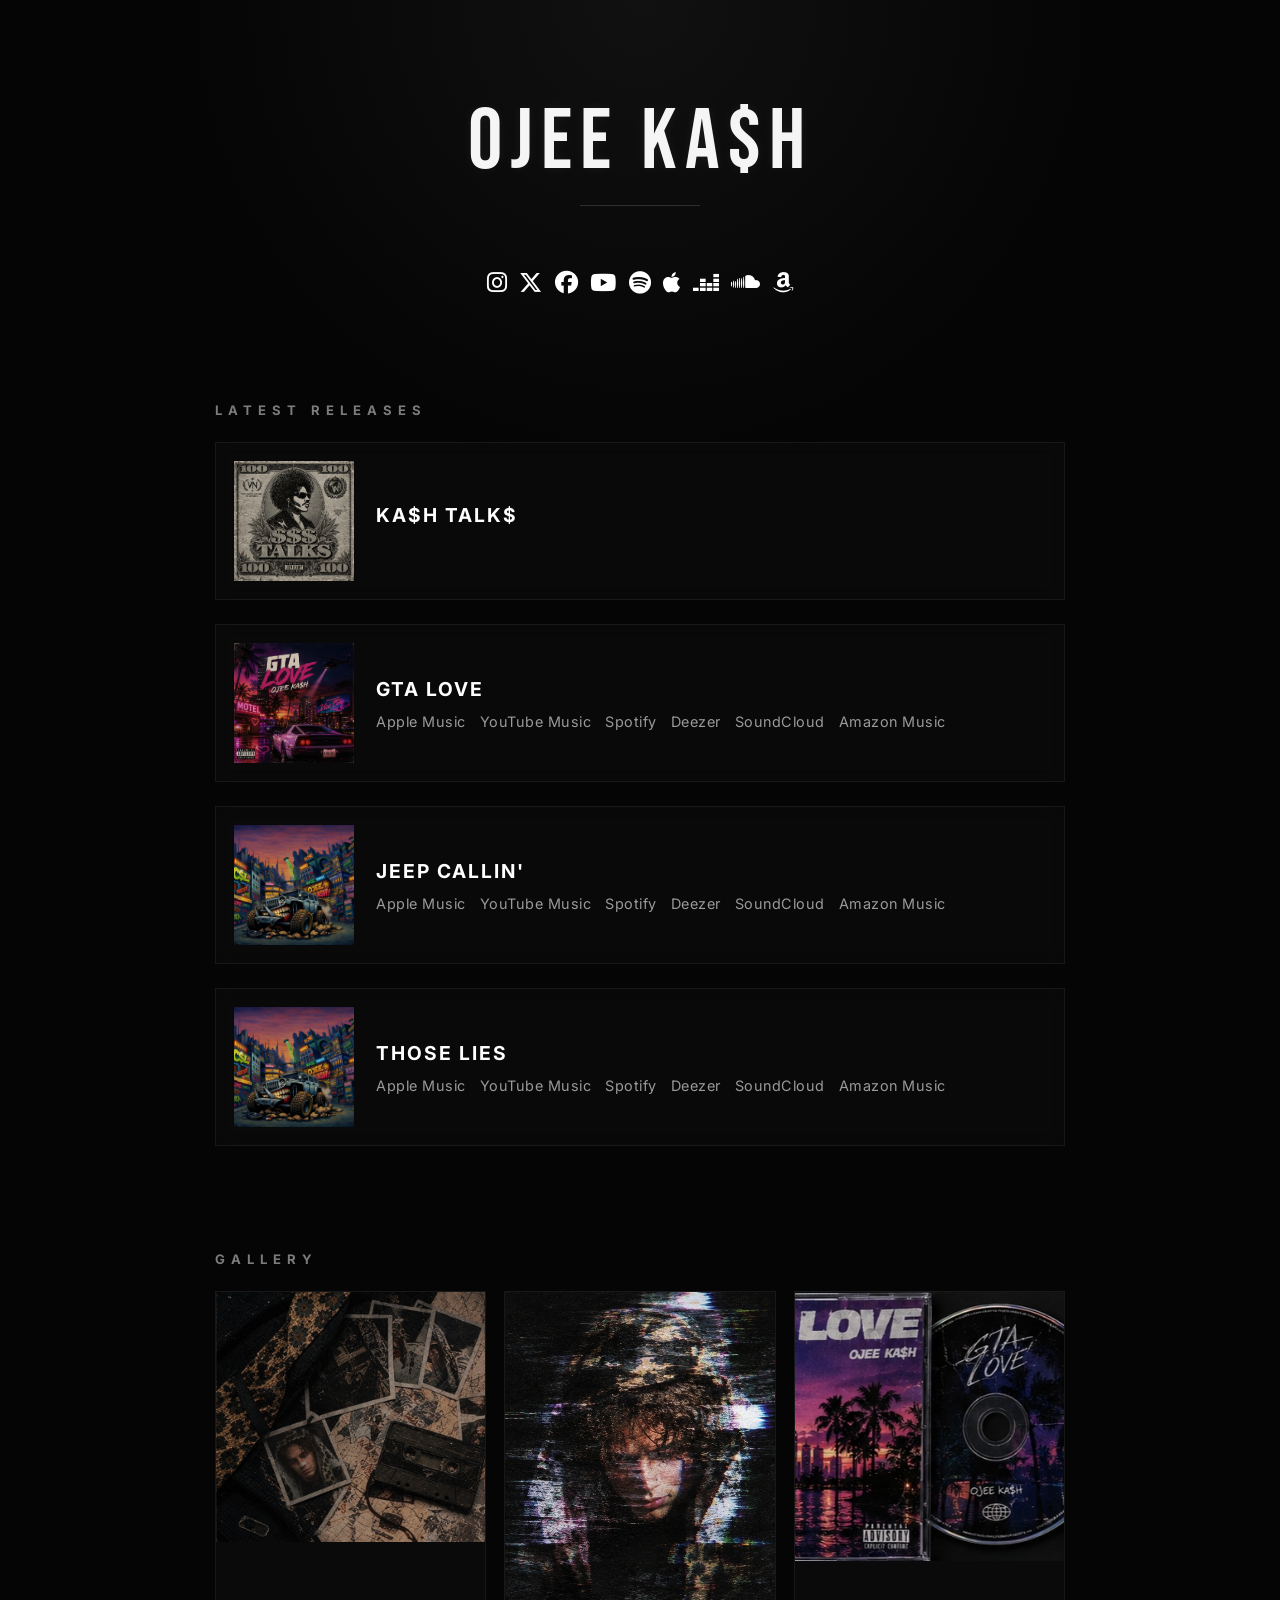
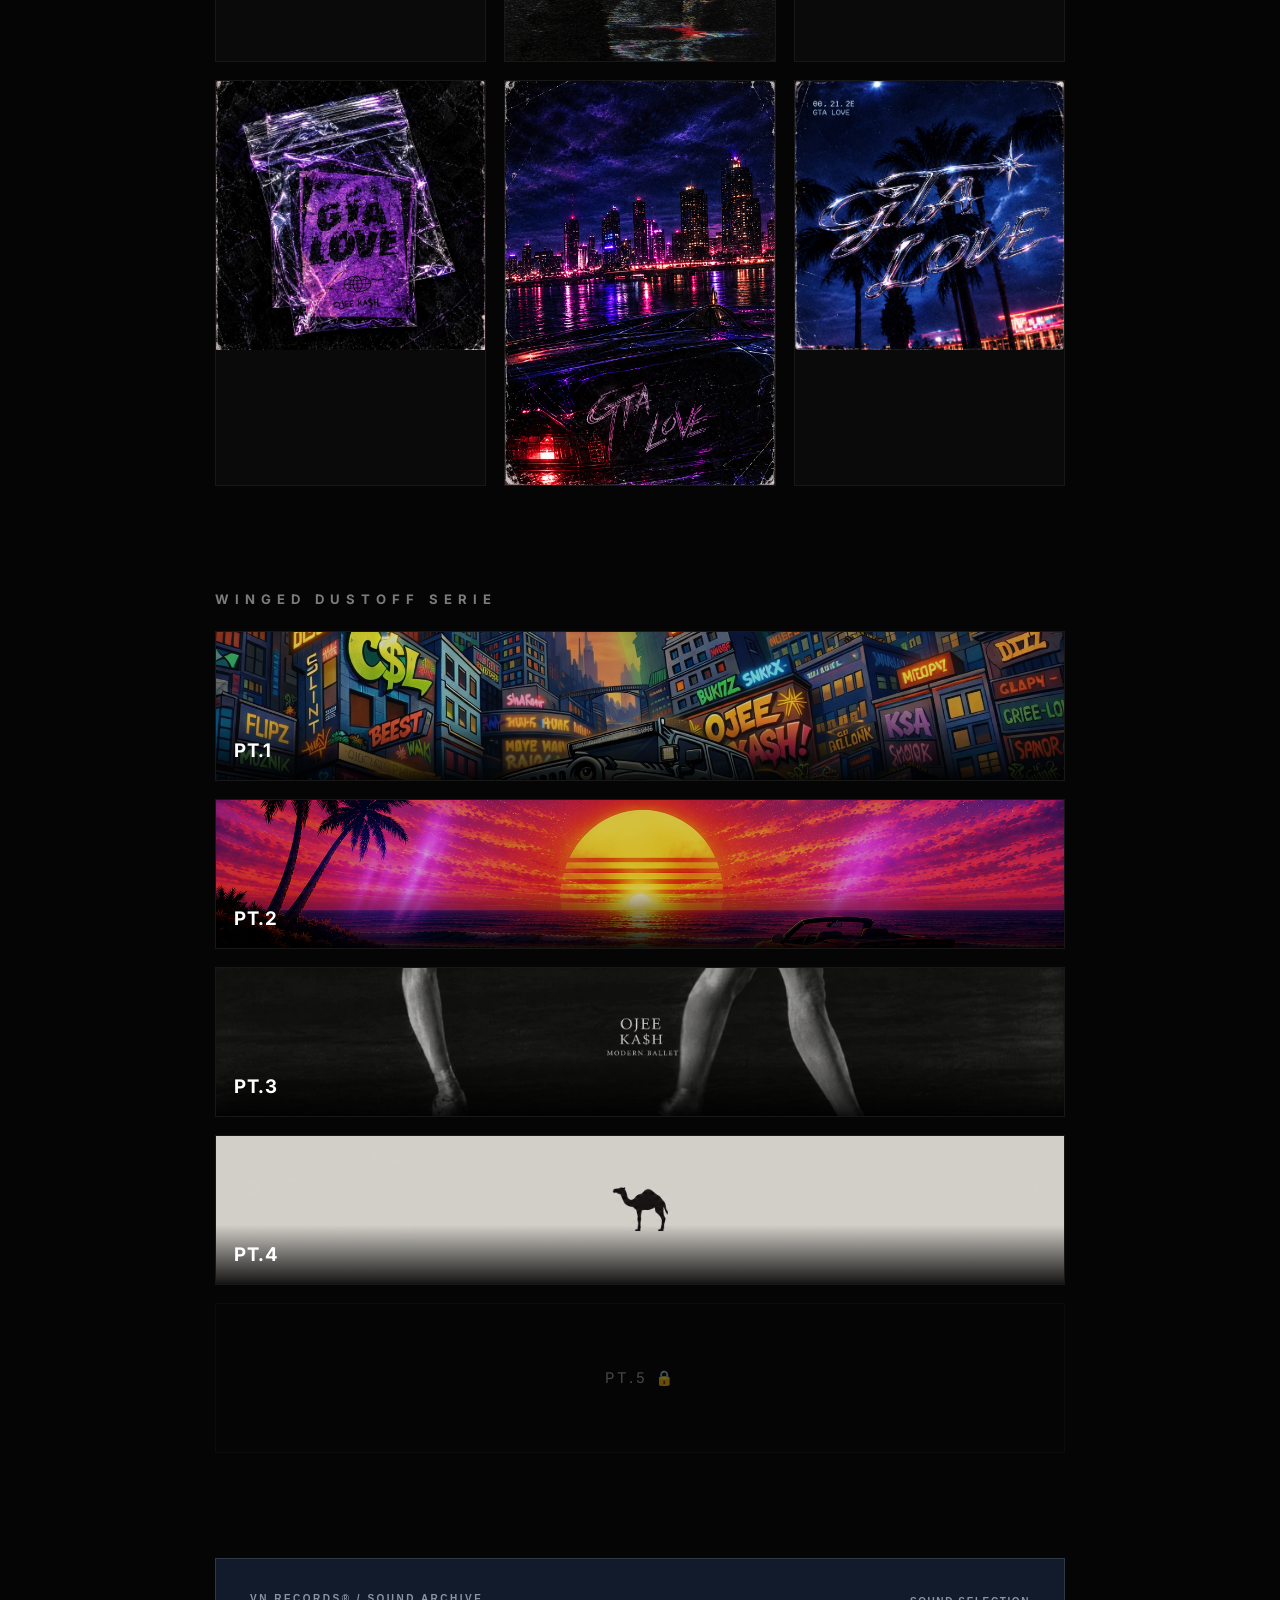
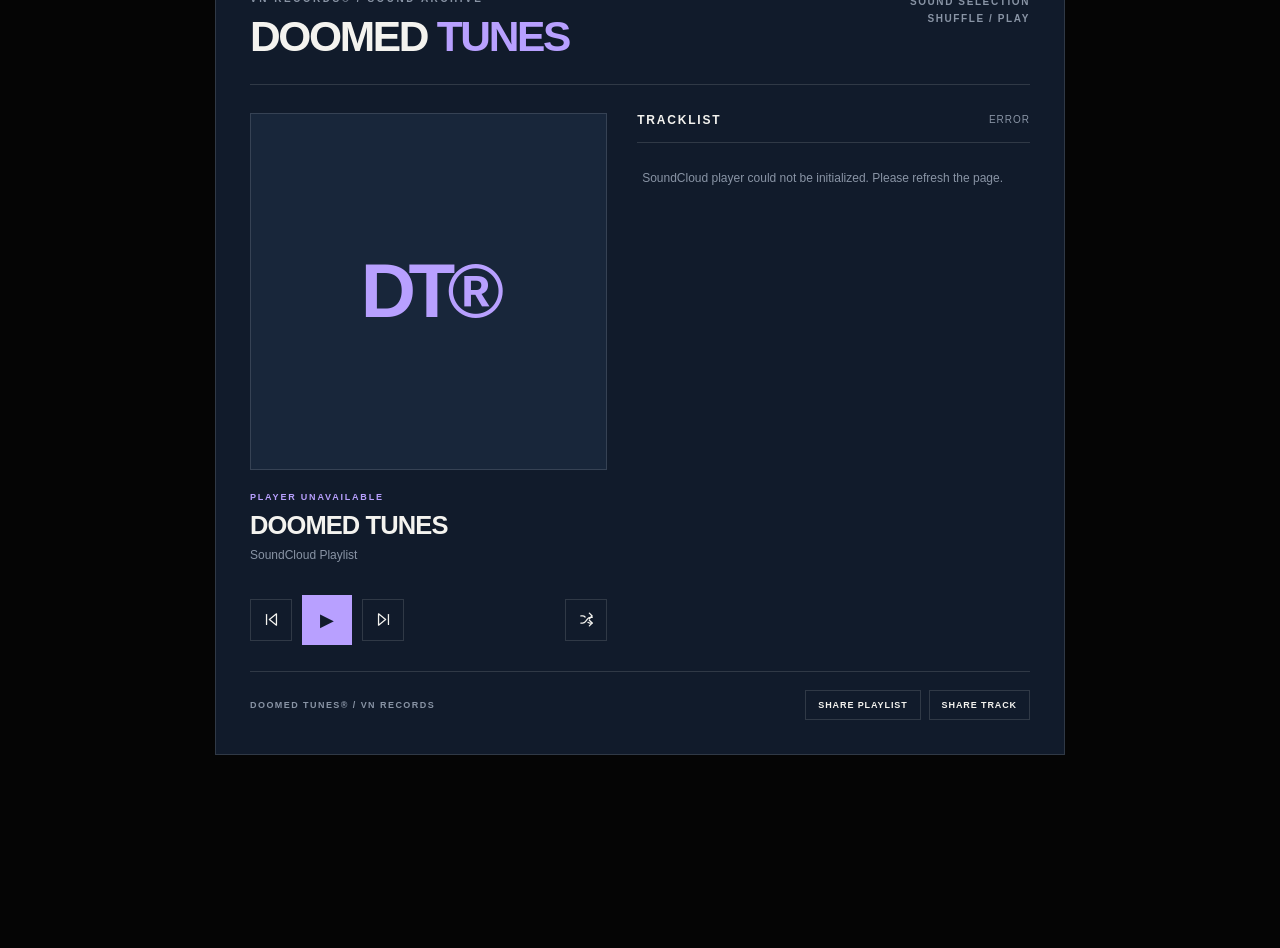
==== commit 7481d73c: "Update index.html" ====
--- a/index.html
+++ b/index.html
@@ -393,6 +393,10 @@
         object-fit: contain;
       }
 
+      .release-card img[src="images/kash-talks-original-cover.png"] {
+       object-fit: contain;
+      }
+
       .gallery-grid {
         grid-template-columns: 1fr;
       }
@@ -475,7 +479,7 @@
           alt="Ojee Ka$h — KA$H TALK$ original cover artwork"
           width="120"
           height="120"
-          loading="high"
+          fetchpriority="high"
           decoding="async"
         >
 
@@ -626,6 +630,19 @@
       </div>
     </section>
 
+    
+<section id="doomed-tunes">
+  <iframe
+    src="assets/doomed-tunes.html"
+    title="DOOMED TUNES® powered by OjeeXa$h"
+    width="100%"
+    height="900"
+    style="display:block; border:0;"
+    loading="lazy">
+  </iframe>
+</section>
+
+
   </main>
 
 </div>
